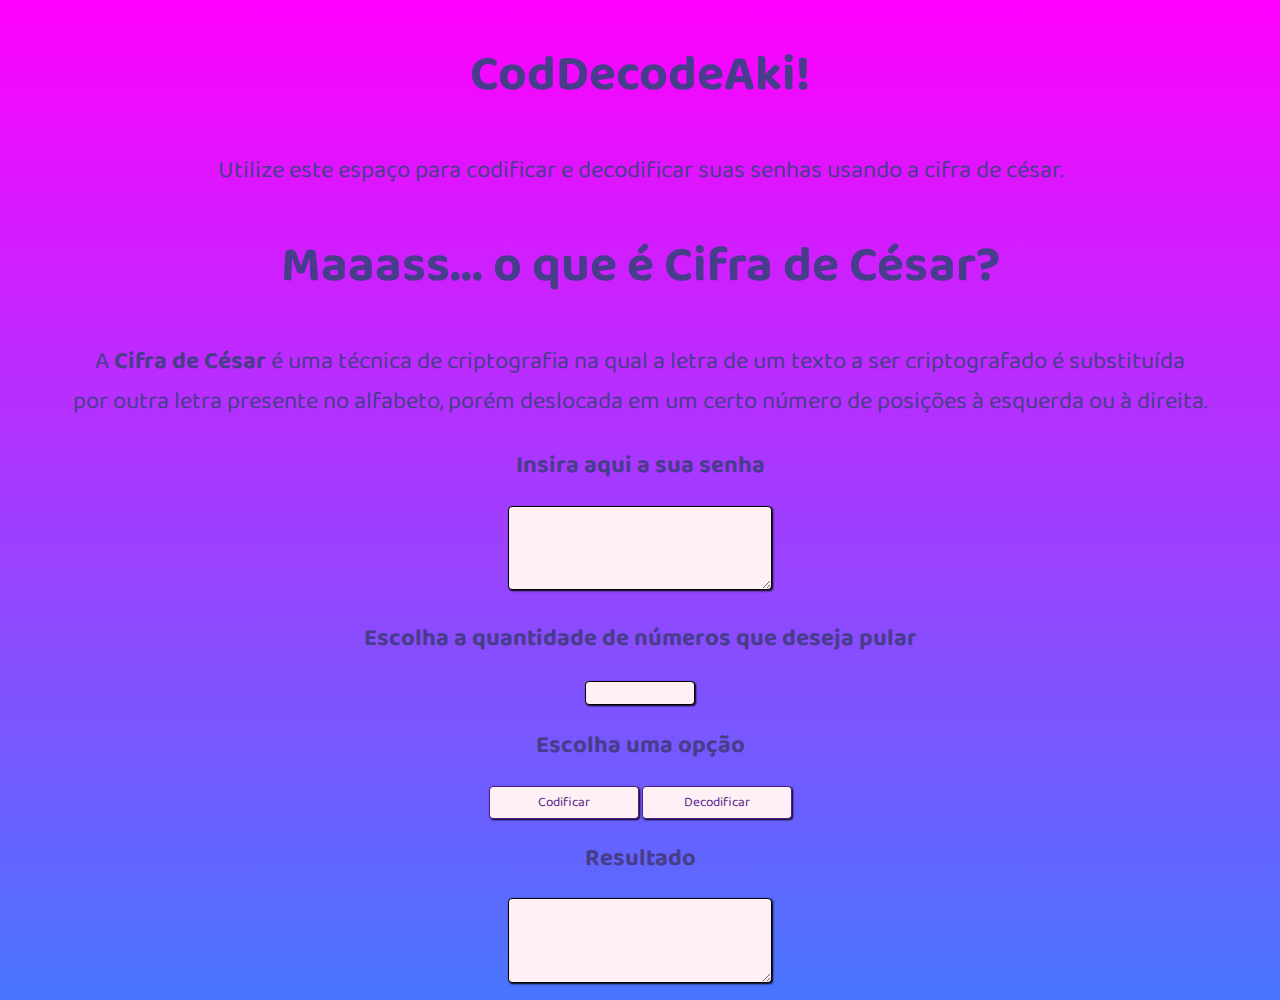
==== src/index.html @ 9190ed65 "Estrtura do HTML, estilização de página  e lógica do JS para codificação e decodificação da  Cifra d" ====
<!DOCTYPE html>
<html>
  <head>
    <meta charset="utf-8">
    <title>Cesar Cipher</title>
    <link rel="stylesheet" href="style.css" />
    <link href="https://fonts.googleapis.com/css?family=Baloo+Da+2&display=swap" rel="stylesheet">

  </head>

  <body>
    <header>
      <h1>CodDecodeAki!</h1>
    </header>

    <p>Utilize este espaço para codificar e decodificar suas senhas usando a
    cifra de césar.</p>

    <h1>Maaass... o que é Cifra de César?</h1>

    <p>A <strong>Cifra de César</strong> é uma técnica de criptografia na qual a
    letra de um texto a ser criptografado é substituída <br> por outra letra presente 
    no alfabeto, porém deslocada em um certo número de posições à esquerda ou à direita.</p>

    <section class="enterYourPhrase">
      <h2>Insira aqui a sua senha</h2>
      <textarea name="password" id="senha" cols="30" rows="5"></textarea>         
    </section>

    <section class="alphabetAsc">
      <h2>Escolha a quantidade de números que deseja pular</h2>
      <input type="number" name="numberOfHouses" id="offset"> 
    </section>

    <section id="cipher" class="cipher">
      <h2>Escolha uma opção</h2>
      <button id="encode" class="botao-principal">Codificar</button>                
      <button id="decode" class="botao-principal">Decodificar</button>
    </section>

    <section class="codeDecode">
      <h2>Resultado</h2>
      <textarea id="answerPassword" readonly="true" cols="30" rows="5"></textarea>  
    </section>

               
    <script src="index.js" type="module"></script>

  </body>
</html>
---- src/style.css ----
.html{
    width: 100px;
}

body{
    background: linear-gradient(#FF00FF, #4876FF);
    font-family: 'Baloo Da 2', cursive;
    color: #483D8B;    
    text-align: center;
}

h1{
    font-size: 50px;
}

p{
    font-size: 24px;
}

input[type=text]{
    border-radius: 4px;
    box-shadow: 1px 1px 2px black;
    background: #FFF0F5;
    border: 1px solid;
    width: 100px;
    padding: 0.3%;
}

textarea{
    border-radius: 4px;
    box-shadow: 1px 1px 2px black;
    background: #FFF0F5;
    border: 1px solid;
    padding: 0.3%;
}

input[type=number]{
    border-radius: 4px;
    box-shadow: 1px 1px 2px black;
    background: #FFF0F5;
    border: 1px solid;
    width: 100px;
    padding: 0.3%;
}

#encode{
    border-radius: 4px;
    box-shadow: 1px 1px 2px black;
    background: #FFF0F5;
    border: 1px solid;
    width: 150px;
    padding: 0.3%;
    font-family: 'Baloo Da 2', cursive;
    color: #551A8B;
}

#decode{
    border-radius: 4px;
    box-shadow: 1px 1px 2px black;
    background: #FFF0F5;
    border: 1px solid;
    width: 150px;
    padding: 0.3%;
    font-family: 'Baloo Da 2', cursive;
    color: #551A8B;
}
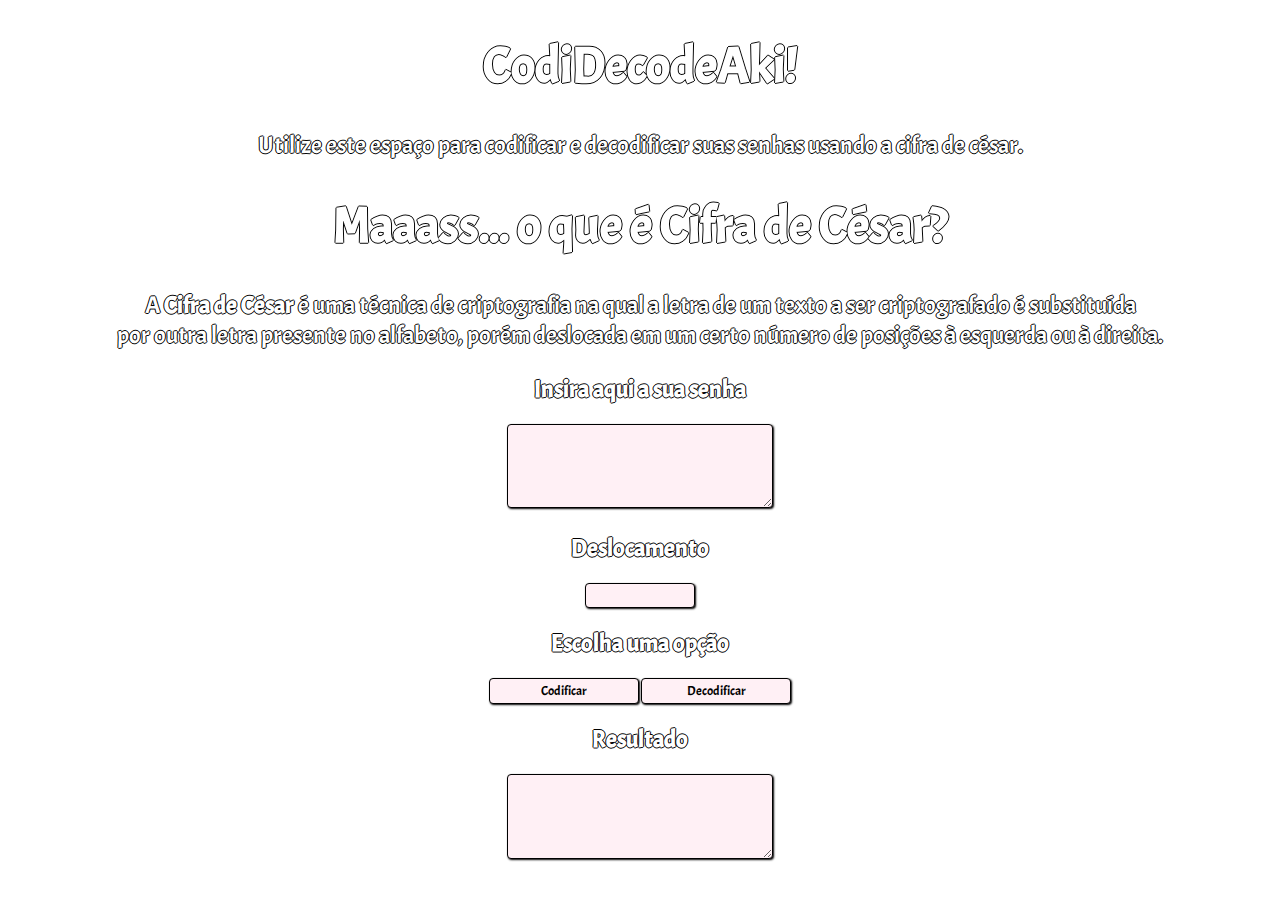
==== commit 9d3e5c6c: "Alteração no type number para não ter opção de numero negativo" ====
--- a/src/index.html
+++ b/src/index.html
@@ -4,13 +4,13 @@
     <meta charset="utf-8">
     <title>Cesar Cipher</title>
     <link rel="stylesheet" href="style.css" />
-    <link href="https://fonts.googleapis.com/css?family=Baloo+Da+2&display=swap" rel="stylesheet">
+    <link href="https://fonts.googleapis.com/css2?family=Acme&display=swap" rel="stylesheet">
 
   </head>
 
   <body>
     <header>
-      <h1>CodDecodeAki!</h1>
+      <h1>CodiDecodeAki!</h1>
     </header>
 
     <p>Utilize este espaço para codificar e decodificar suas senhas usando a
@@ -28,8 +28,8 @@
     </section>
 
     <section class="alphabetAsc">
-      <h2>Escolha a quantidade de números que deseja pular</h2>
-      <input type="number" name="numberOfHouses" id="offset"> 
+      <h2>Deslocamento</h2>
+      <input type="number" name="numberOfHouses" min= "0" id="offset"> 
     </section>
 
     <section id="cipher" class="cipher">
--- a/src/style.css
+++ b/src/style.css
@@ -3,10 +3,12 @@
 }
 
 body{
-    background: linear-gradient(#FF00FF, #4876FF);
-    font-family: 'Baloo Da 2', cursive;
-    color: #483D8B;    
-    text-align: center;
+    background-image: url(https://img.freepik.com/vetores-gratis/cadeado-com-fechadura-seguranca-de-dados-pessoais-ilustra-dados-ciberneticos-ou-ideia-de-privacidade-de-informacoes-cor-azul-resumo-oi-velocidade-internet-tecnologia_43778-440.jpg?size=626&ext=jpg);
+    background-size: 750px;
+    font-family:'Acme', sans-serif;
+    color: white;
+    text-align: center;    
+    text-shadow: -1px 0 black, 0 1px black, 1px 0 black, 0 -1px black
 }
 
 h1{
@@ -50,8 +52,8 @@
     border: 1px solid;
     width: 150px;
     padding: 0.3%;
-    font-family: 'Baloo Da 2', cursive;
-    color: #551A8B;
+    font-family: 'Acme', sans-serif;
+    color: black;
 }
 
 #decode{
@@ -61,6 +63,6 @@
     border: 1px solid;
     width: 150px;
     padding: 0.3%;
-    font-family: 'Baloo Da 2', cursive;
-    color: #551A8B;
+    font-family: 'Acme', sans-serif;
+    color: black;
 }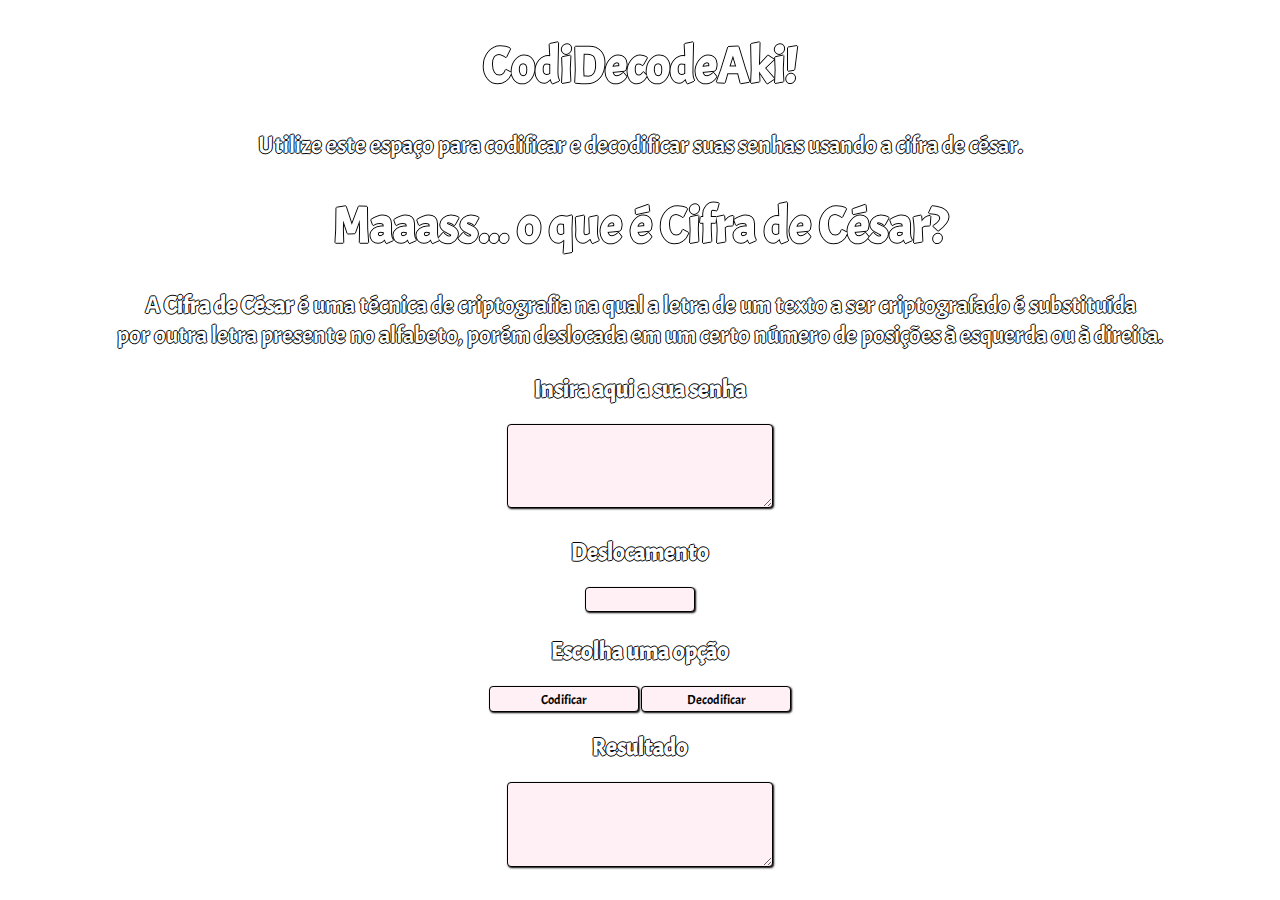
==== commit 0d910f5e: "inserção de message caso o usuário não preencha um dos campos obrigatórios." ====
--- a/src/index.html
+++ b/src/index.html
@@ -24,12 +24,14 @@
 
     <section class="enterYourPhrase">
       <h2>Insira aqui a sua senha</h2>
-      <textarea name="password" id="senha" cols="30" rows="5"></textarea>         
+      <textarea name="password" id="senha" cols="30" rows="5"></textarea>
+      <p id="phrasePass"></p>         
     </section>
 
     <section class="alphabetAsc">
       <h2>Deslocamento</h2>
-      <input type="number" name="numberOfHouses" min= "0" id="offset"> 
+      <input type="number" name="numberOfHouses" min= "0" id="offset">
+      <p id="moveHouses"></p> 
     </section>
 
     <section id="cipher" class="cipher">
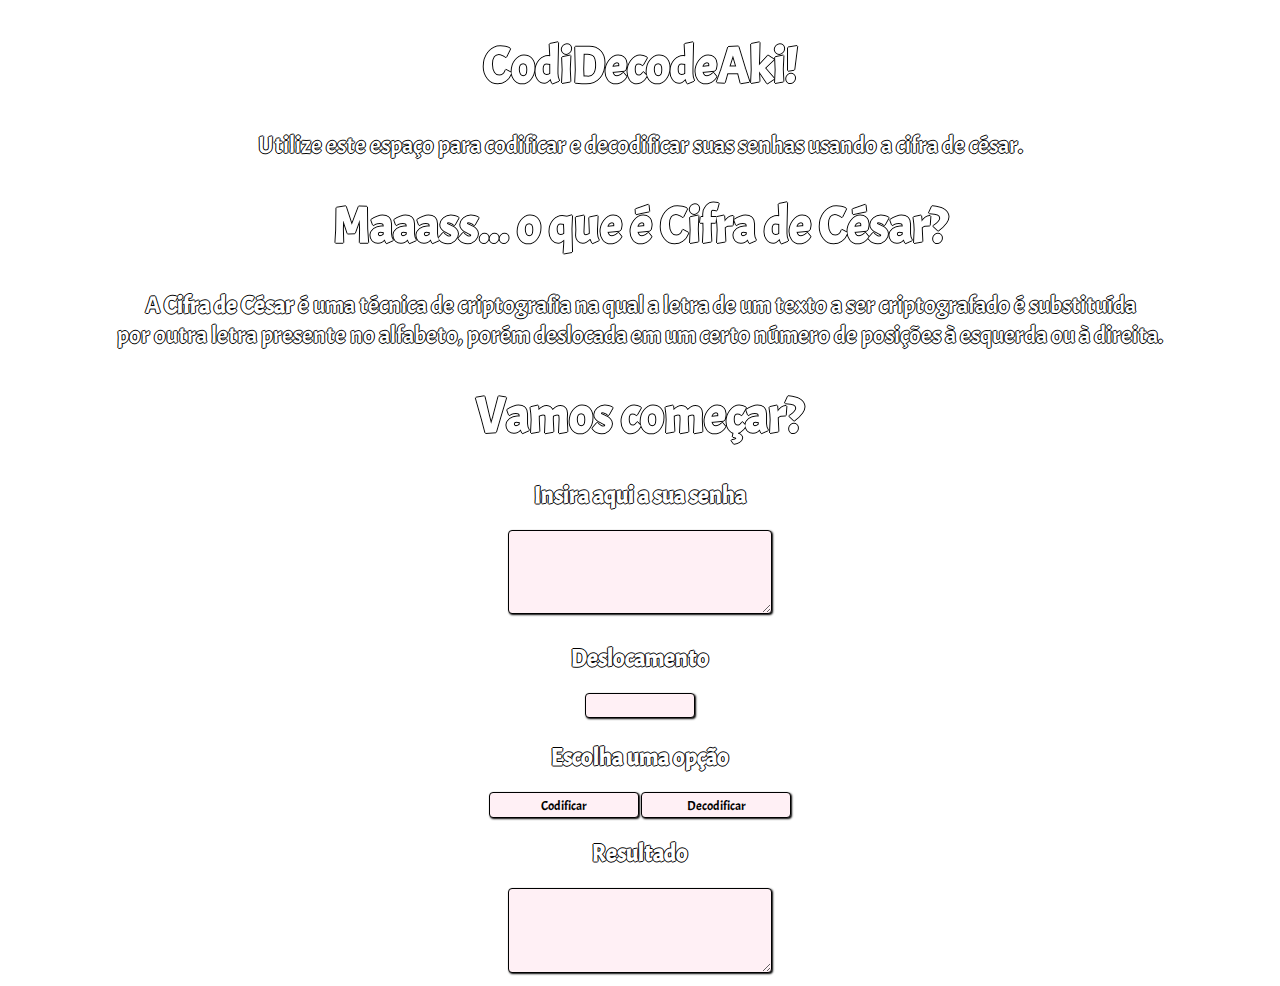
==== commit 0634100c: "inserção de letras minusculas na função de cifrar/decifrar e de paragrafo no HTML" ====
--- a/src/index.html
+++ b/src/index.html
@@ -2,7 +2,7 @@
 <html>
   <head>
     <meta charset="utf-8">
-    <title>Cesar Cipher</title>
+    <title>CodiDecodeAki</title>
     <link rel="stylesheet" href="style.css" />
     <link href="https://fonts.googleapis.com/css2?family=Acme&display=swap" rel="stylesheet">
 
@@ -21,6 +21,8 @@
     <p>A <strong>Cifra de César</strong> é uma técnica de criptografia na qual a
     letra de um texto a ser criptografado é substituída <br> por outra letra presente 
     no alfabeto, porém deslocada em um certo número de posições à esquerda ou à direita.</p>
+
+    <h1>Vamos começar?</h1>
 
     <section class="enterYourPhrase">
       <h2>Insira aqui a sua senha</h2>
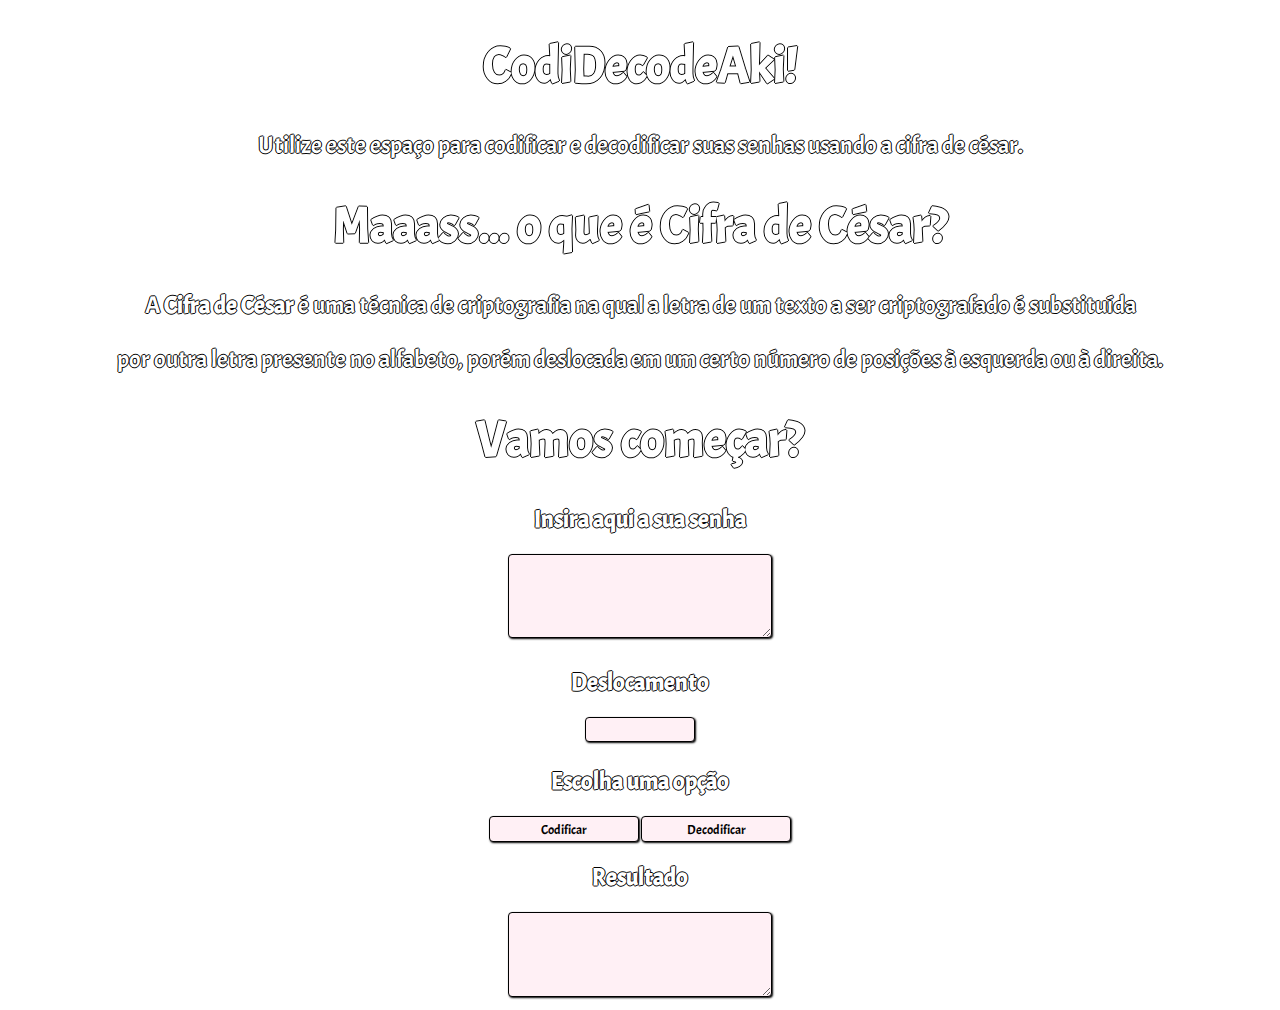
==== commit 9cb2bec1: "modificação do for para for each, identação" ====
--- a/src/index.html
+++ b/src/index.html
@@ -1,11 +1,13 @@
 <!DOCTYPE html>
 <html>
   <head>
-    <meta charset="utf-8">
+    <meta charset="utf-8" />
     <title>CodiDecodeAki</title>
     <link rel="stylesheet" href="style.css" />
-    <link href="https://fonts.googleapis.com/css2?family=Acme&display=swap" rel="stylesheet">
-
+    <link
+      href="https://fonts.googleapis.com/css2?family=Acme&display=swap"
+      rel="stylesheet"
+    />
   </head>
 
   <body>
@@ -13,42 +15,53 @@
       <h1>CodiDecodeAki!</h1>
     </header>
 
-    <p>Utilize este espaço para codificar e decodificar suas senhas usando a
-    cifra de césar.</p>
+    <main>
+      <section class="paragraph">
+        <p>
+          Utilize este espaço para codificar e decodificar suas senhas usando a
+          cifra de césar.
+        </p>
+        <h1>Maaass... o que é Cifra de César?</h1>
+        <p>
+          A <strong>Cifra de César</strong> é uma técnica de criptografia na
+          qual a letra de um texto a ser criptografado é substituída
+        </p>
+        <p>
+          por outra letra presente no alfabeto, porém deslocada em um certo
+          número de posições à esquerda ou à direita.
+        </p>
+        <h1>Vamos começar?</h1>
+      </section>
 
-    <h1>Maaass... o que é Cifra de César?</h1>
+      <section class="enter-your-phrase">
+        <h2>Insira aqui a sua senha</h2>
+        <textarea name="password" id="senha" cols="30" rows="5"></textarea>
+        <p id="phrase-pass"></p>
+      </section>
 
-    <p>A <strong>Cifra de César</strong> é uma técnica de criptografia na qual a
-    letra de um texto a ser criptografado é substituída <br> por outra letra presente 
-    no alfabeto, porém deslocada em um certo número de posições à esquerda ou à direita.</p>
+      <section class="alphabet-asc">
+        <h2>Deslocamento</h2>
+        <input type="number" name="number-of-houses" min="0" id="offset" />
+        <p id="move-houses"></p>
+      </section>
 
-    <h1>Vamos começar?</h1>
+      <section id="cipher" class="cipher">
+        <h2>Escolha uma opção</h2>
+        <button id="encode" class="botao-principal">Codificar</button>
+        <button id="decode" class="botao-principal">Decodificar</button>
+      </section>
 
-    <section class="enterYourPhrase">
-      <h2>Insira aqui a sua senha</h2>
-      <textarea name="password" id="senha" cols="30" rows="5"></textarea>
-      <p id="phrasePass"></p>         
-    </section>
+      <section class="code-decode">
+        <h2>Resultado</h2>
+        <textarea
+          id="answer-password"
+          readonly="true"
+          cols="30"
+          rows="5"
+        ></textarea>
+      </section>
+    </main>
 
-    <section class="alphabetAsc">
-      <h2>Deslocamento</h2>
-      <input type="number" name="numberOfHouses" min= "0" id="offset">
-      <p id="moveHouses"></p> 
-    </section>
-
-    <section id="cipher" class="cipher">
-      <h2>Escolha uma opção</h2>
-      <button id="encode" class="botao-principal">Codificar</button>                
-      <button id="decode" class="botao-principal">Decodificar</button>
-    </section>
-
-    <section class="codeDecode">
-      <h2>Resultado</h2>
-      <textarea id="answerPassword" readonly="true" cols="30" rows="5"></textarea>  
-    </section>
-
-               
     <script src="index.js" type="module"></script>
-
   </body>
 </html>
--- a/src/style.css
+++ b/src/style.css
@@ -1,68 +1,68 @@
-.html{
-    width: 100px;
+.html {
+  width: 100px;
 }
 
-body{
-    background-image: url(https://img.freepik.com/vetores-gratis/cadeado-com-fechadura-seguranca-de-dados-pessoais-ilustra-dados-ciberneticos-ou-ideia-de-privacidade-de-informacoes-cor-azul-resumo-oi-velocidade-internet-tecnologia_43778-440.jpg?size=626&ext=jpg);
-    background-size: 750px;
-    font-family:'Acme', sans-serif;
-    color: white;
-    text-align: center;    
-    text-shadow: -1px 0 black, 0 1px black, 1px 0 black, 0 -1px black
+body {
+  background-image: url(https://img.freepik.com/vetores-gratis/cadeado-com-fechadura-seguranca-de-dados-pessoais-ilustra-dados-ciberneticos-ou-ideia-de-privacidade-de-informacoes-cor-azul-resumo-oi-velocidade-internet-tecnologia_43778-440.jpg?size=626&ext=jpg);
+  background-size: 750px;
+  font-family: "Acme", sans-serif;
+  color: white;
+  text-align: center;
+  text-shadow: -1px 0 black, 0 1px black, 1px 0 black, 0 -1px black;
 }
 
-h1{
-    font-size: 50px;
+h1 {
+  font-size: 50px;
 }
 
-p{
-    font-size: 24px;
+p {
+  font-size: 24px;
 }
 
-input[type=text]{
-    border-radius: 4px;
-    box-shadow: 1px 1px 2px black;
-    background: #FFF0F5;
-    border: 1px solid;
-    width: 100px;
-    padding: 0.3%;
+input[type="text"] {
+  border-radius: 4px;
+  box-shadow: 1px 1px 2px black;
+  background: #fff0f5;
+  border: 1px solid;
+  width: 100px;
+  padding: 0.3%;
 }
 
-textarea{
-    border-radius: 4px;
-    box-shadow: 1px 1px 2px black;
-    background: #FFF0F5;
-    border: 1px solid;
-    padding: 0.3%;
+textarea {
+  border-radius: 4px;
+  box-shadow: 1px 1px 2px black;
+  background: #fff0f5;
+  border: 1px solid;
+  padding: 0.3%;
 }
 
-input[type=number]{
-    border-radius: 4px;
-    box-shadow: 1px 1px 2px black;
-    background: #FFF0F5;
-    border: 1px solid;
-    width: 100px;
-    padding: 0.3%;
+input[type="number"] {
+  border-radius: 4px;
+  box-shadow: 1px 1px 2px black;
+  background: #fff0f5;
+  border: 1px solid;
+  width: 100px;
+  padding: 0.3%;
 }
 
-#encode{
-    border-radius: 4px;
-    box-shadow: 1px 1px 2px black;
-    background: #FFF0F5;
-    border: 1px solid;
-    width: 150px;
-    padding: 0.3%;
-    font-family: 'Acme', sans-serif;
-    color: black;
+#encode {
+  border-radius: 4px;
+  box-shadow: 1px 1px 2px black;
+  background: #fff0f5;
+  border: 1px solid;
+  width: 150px;
+  padding: 0.3%;
+  font-family: "Acme", sans-serif;
+  color: black;
 }
 
-#decode{
-    border-radius: 4px;
-    box-shadow: 1px 1px 2px black;
-    background: #FFF0F5;
-    border: 1px solid;
-    width: 150px;
-    padding: 0.3%;
-    font-family: 'Acme', sans-serif;
-    color: black;
-}+#decode {
+  border-radius: 4px;
+  box-shadow: 1px 1px 2px black;
+  background: #fff0f5;
+  border: 1px solid;
+  width: 150px;
+  padding: 0.3%;
+  font-family: "Acme", sans-serif;
+  color: black;
+}
